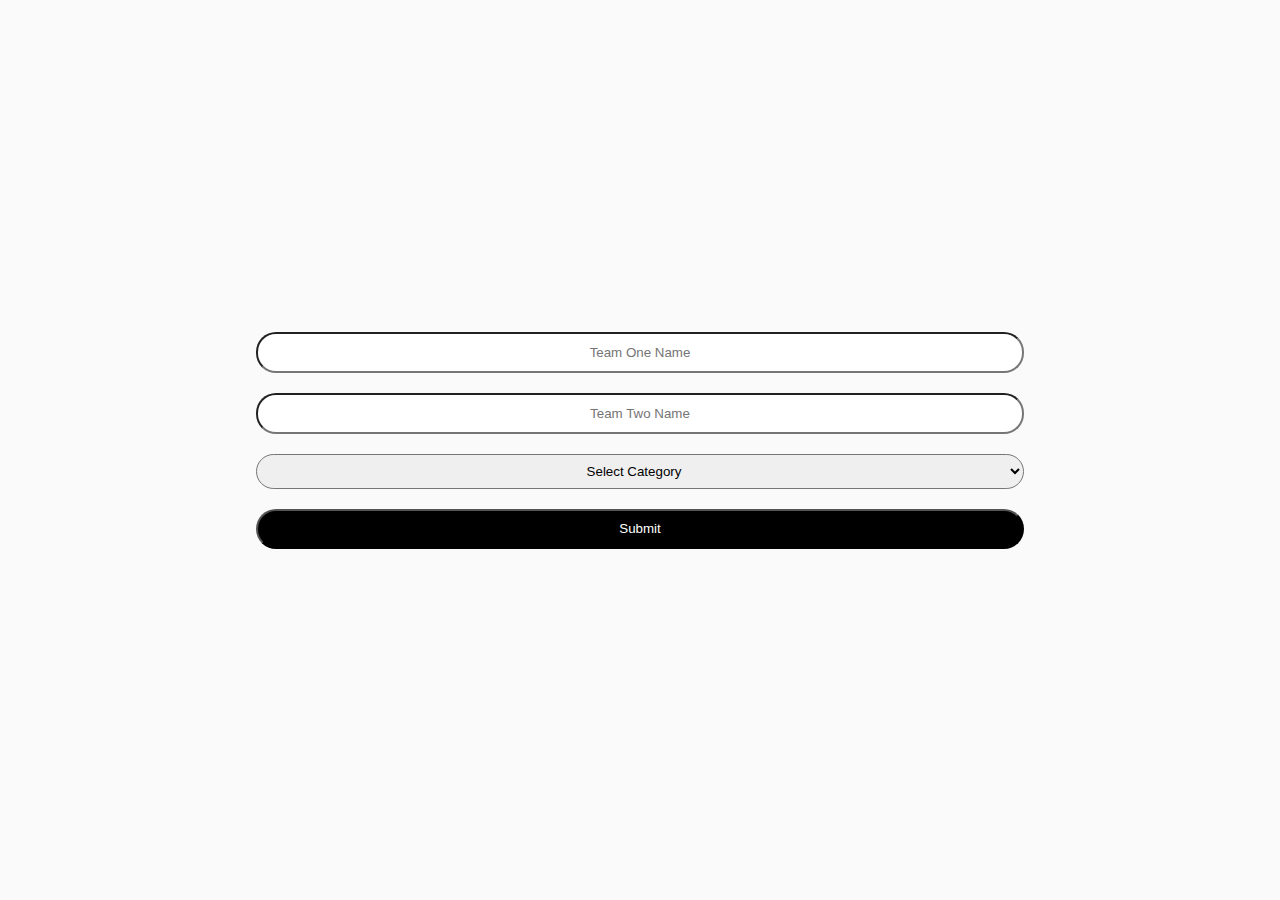
==== index.html @ 56395000 "working game with a basic gameboard" ====
<!DOCTYPE html>
<html lang="en">
<head>
    <meta charset="UTF-8">
    <meta name="viewport" content="width=device-width, initial-scale=1.0">
    <title>Game Scoreboard</title>
    <link rel="stylesheet" href="style.css">
</head>
<body>
    <div id="teamNames">
        <div>
            <input type="text" id="teamOne" placeholder="Team One Name">
            <input type="text" id="teamTwo" placeholder="Team Two Name">
            <select id="categorySelect">
                <option value="">Select Category</option>
                <option value="cards">Cards</option>
                <option value="fifa">FIFA</option>
                <option value="chess">Chess</option>
                <option value="boardgames">Board Games</option>
                <option value="1v1">1 v 1's</option>
                <option value="charades">Charades</option>
                <option value="teamvsteam">Team vs Team</option>
            </select>
            <button id="buttonSubmit">Submit</button>
        </div>
    </div>

    <div id="appContainer">
        <div id="firstHalfContainer">
            <div id="firstPlayerContainer">
                <div id="firstPlayer"></div>
                <div id="scoreOne" class="score-button"></div>
            </div>
            <div id="buttonDivOne"></div>
        </div>

        <div id="resetDiv">
            <button id="resetButton">Reset</button>
        </div>

        <div id="secondHalfContainer">
            <div id="buttonDivTwo"></div>
            <div id="secondPlayerContainer">
                <div id="secondPlayer"></div>
                <div id="scoreTwo" class="score-button"></div>
            </div>
        </div>
    </div>

    <div id="noteModal" class="modal">
        <div class="modal-content">
            <span class="close">&times;</span>
            <textarea id="noteText" placeholder="Enter your note here..."></textarea>
            <button id="saveNote">Save Note</button>
        </div>
    </div>

    <script src="script.js"></script>
</body>
</html>
---- style.css ----
/* Original styles */
.buttonsOne, .buttonsTwo {
    height: 2rem;
    width: 2rem;
    border-radius: 2rem;
    position: relative;
    margin: 0 15px;
    background-color: rgb(240, 240, 240);
    border: none;
    cursor: pointer;
}

body {
    font-family: Arial, Helvetica, sans-serif;
    padding: 0;
    margin: 0;
}

html, body {
    height: 100%;
}

#firstHalfContainer, #secondHalfContainer {
    height: 35vh;
    width: 100vw;
    display: flex;
    flex-direction: column;
    align-items: center;
    justify-content: center;
}

#resetDiv {
    height: 10vh;
    display: flex;
    justify-content: center;
    align-items: center;
}

#resetButton {
    width: 80px;
    height: 80px;
    font-size: 16px;
    background-color: black;
    color: white;
    border-radius: 50%;
    border: none;
    cursor: pointer;
}

#buttonDivOne, #buttonDivTwo {
    display: flex;
    width: 100%;
    justify-content: center;
    margin: 30px 0;
}

#teamNames {
    display: flex;
    justify-content: center;
    align-content: center;
    flex-wrap: wrap;
    height: 100vh;
    background-color: rgb(250, 250, 250);
}

#teamNames div {
    display: flex;
    flex-direction: column;
    width: 60%;
}

#teamNames input, #categorySelect {
    margin: 0 0 20px 0;
    height: 35px;
    border-radius: 20px;
    text-align: center;
}

#teamNames button {
    margin: 0 0 20px 0;
    height: 40px;
    border-radius: 20px;
    background-color: black;
    color: white;
}

#appContainer {
    text-align: center;
}

#firstPlayerContainer, #secondPlayerContainer {
    display: flex;
    justify-content: center;
    align-items: center;
    margin: 20px 0;
    height: 50px;
}

#firstPlayer, #secondPlayer {
    margin: 0 10px;
    font-size: 24px;
    background-color: black;
    padding: 0 30px;
    color: white;
    border-radius: 25px;
    display: inline-flex;
    align-items: center;
    height: 100%;
}

.score-button {
    font-size: 24px;
    background-color: aqua;
    color: black;
    border-radius: 50%;
    display: inline-flex;
    justify-content: center;
    align-items: center;
    width: 50px;
    height: 50px;
    margin-left: 10px;
}

.note-cloud {
    position: absolute;
    top: -25px;
    left: 50%;
    transform: translateX(-50%);
    background-color: #f0f0f0;
    border-radius: 10px;
    padding: 3px 5px;
    font-size: 10px;
    cursor: pointer;
    max-width: 80px;
    overflow: hidden;
    text-overflow: ellipsis;
    white-space: nowrap;
    pointer-events: auto;
    z-index: 10;
}

.modal {
    display: none;
    position: fixed;
    z-index: 100;
    left: 0;
    top: 0;
    width: 100%;
    height: 100%;
    background-color: rgba(0,0,0,0.4);
}

.modal-content {
    background-color: #fefefe;
    margin: 15% auto;
    padding: 20px;
    border: 1px solid #888;
    width: 80%;
    max-width: 500px;
}

.close {
    color: #aaa;
    float: right;
    font-size: 28px;
    font-weight: bold;
    cursor: pointer;
}

#noteText {
    width: 100%;
    height: 100px;
    margin-bottom: 10px;
}

#saveNote {
    background-color: black;
    color: white;
    border: none;
    padding: 10px 20px;
    cursor: pointer;
}

/* Gameboard styles */
#gameboardContainer {
    max-width: 800px;
    margin: 0 auto;
    padding: 20px;
}

#createNewSection {
    display: flex;
    align-items: center;
    margin-bottom: 20px;
}

#createNewSection span {
    font-size: 18px;
    margin-right: 10px;
}

.aqua-button {
    background-color: aqua;
    color: black;
    text-decoration: none;
    width: 30px;
    height: 30px;
    border-radius: 50%;
    display: flex;
    justify-content: center;
    align-items: center;
    font-size: 20px;
    font-weight: bold;
}

#categoryTabs {
    overflow-x: auto;
    white-space: nowrap;
    -webkit-overflow-scrolling: touch;
    margin-bottom: 20px;
}

.tab-wrapper {
    display: inline-flex;
}

.tab {
    background-color: transparent;
    border: none;
    outline: none;
    cursor: pointer;
    padding: 10px 20px;
    transition: 0.3s;
    font-size: 14px;
    margin-right: 10px;
}

.tab:hover {
    background-color: rgba(0, 255, 255, 0.1);
}

.tab.active {
    background-color: rgba(0, 255, 255, 0.2);
    font-weight: bold;
}

#gameList {
    display: flex;
    flex-direction: column;
}

.gameItem {
    background-color: #f9f9f9;
    border: 1px solid #ddd;
    padding: 10px;
    margin-bottom: 10px;
    border-radius: 5px;
}

/* Responsive design */
@media (max-width: 768px) {
    #teamNames div {
        width: 90%;
    }
    
    .buttonsOne, .buttonsTwo {
        margin: 0 10px;
    }
    
    #firstPlayer, #secondPlayer {
        font-size: 18px;
        padding: 0 20px;
    }
    
    .score-button {
        width: 40px;
        height: 40px;
        font-size: 18px;
    }
}
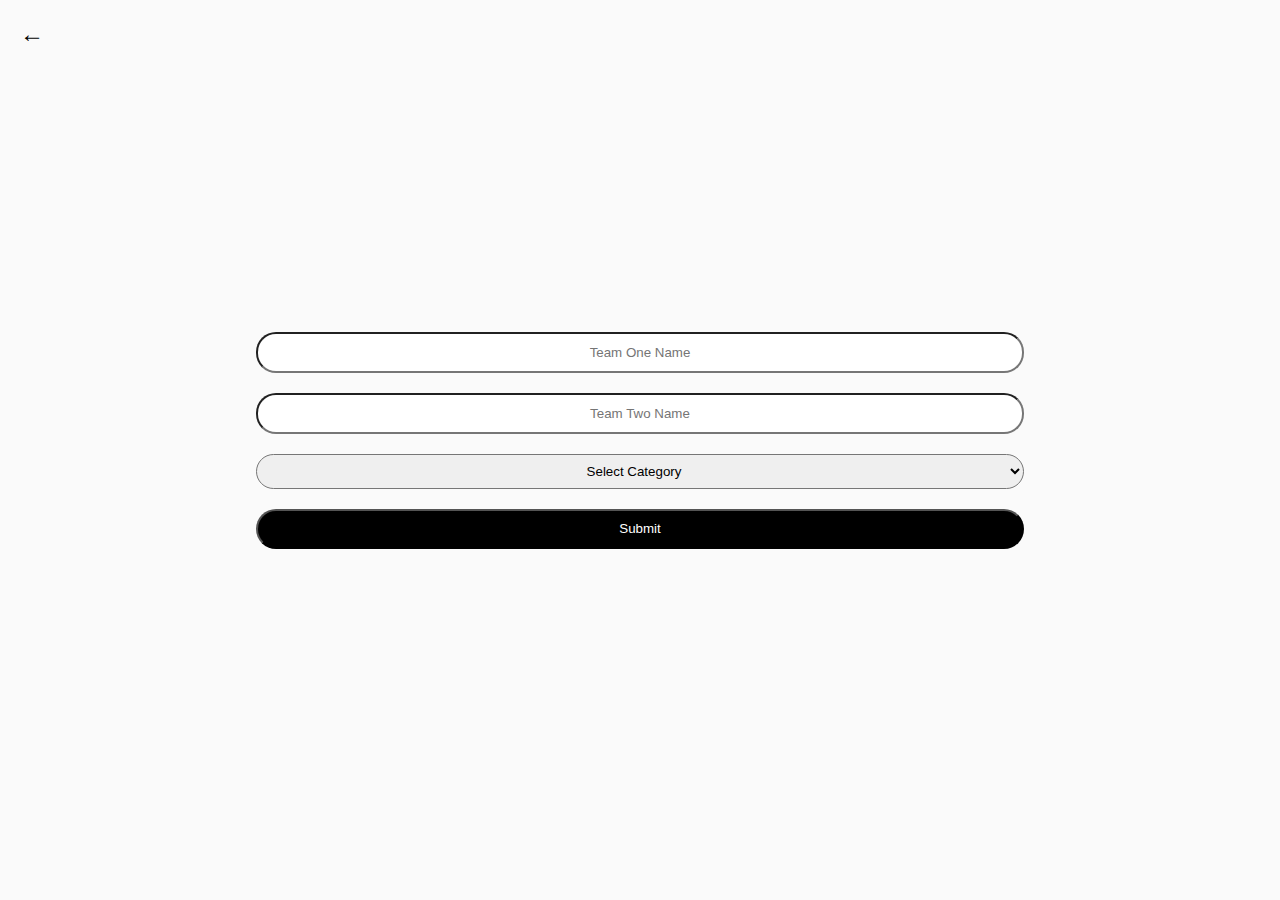
==== commit 9c68ff67: "version 1.0" ====
--- a/index.html
+++ b/index.html
@@ -7,6 +7,9 @@
     <link rel="stylesheet" href="style.css">
 </head>
 <body>
+    <div id="backArrow">
+        <a href="gameboard.html">&#8592;</a>
+    </div>
     <div id="teamNames">
         <div>
             <input type="text" id="teamOne" placeholder="Team One Name">
--- a/style.css
+++ b/style.css
@@ -257,6 +257,18 @@
     border-radius: 5px;
 }
 
+#backArrow {
+    position: absolute;
+    top: 20px;
+    left: 20px;
+    font-size: 24px;
+}
+
+#backArrow a {
+    text-decoration: none;
+    color: #000;
+}
+
 /* Responsive design */
 @media (max-width: 768px) {
     #teamNames div {
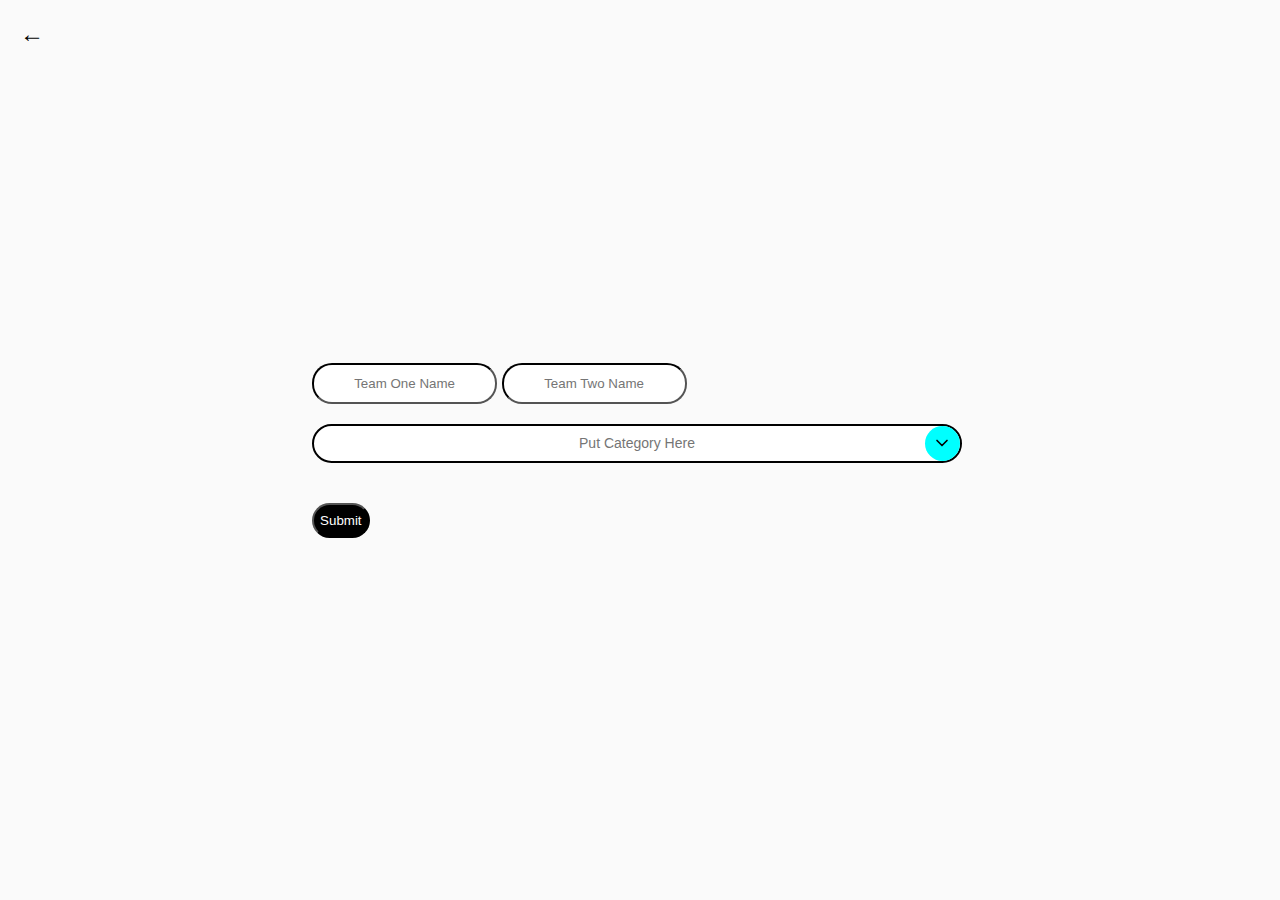
==== commit afd49a0e: "updated style for categories on both pages" ====
--- a/index.html
+++ b/index.html
@@ -3,27 +3,29 @@
 <head>
     <meta charset="UTF-8">
     <meta name="viewport" content="width=device-width, initial-scale=1.0">
-    <title>Game Scoreboard</title>
+    <title>Score Tracker</title>
     <link rel="stylesheet" href="style.css">
 </head>
 <body>
     <div id="backArrow">
-        <a href="gameboard.html">&#8592;</a>
+        <a href="gameboard.html">←</a>
     </div>
+
     <div id="teamNames">
         <div>
             <input type="text" id="teamOne" placeholder="Team One Name">
             <input type="text" id="teamTwo" placeholder="Team Two Name">
-            <select id="categorySelect">
-                <option value="">Select Category</option>
-                <option value="cards">Cards</option>
-                <option value="fifa">FIFA</option>
-                <option value="chess">Chess</option>
-                <option value="boardgames">Board Games</option>
-                <option value="1v1">1 v 1's</option>
-                <option value="charades">Charades</option>
-                <option value="teamvsteam">Team vs Team</option>
-            </select>
+            <div id="categoryDropdown" class="dropdown">
+                <input type="text" id="categoryInput" placeholder="Put Category Here" readonly>
+                <button id="categoryButton">
+                    <svg viewBox="0 0 24 24" fill="none" stroke="currentColor" stroke-width="2" stroke-linecap="round" stroke-linejoin="round">
+                        <polyline points="6 9 12 15 18 9"></polyline>
+                    </svg>
+                </button>
+                <ul id="categoryList" class="dropdown-content">
+                    <!-- Categories will be populated here by JavaScript -->
+                </ul>
+            </div>
             <button id="buttonSubmit">Submit</button>
         </div>
     </div>
@@ -53,7 +55,7 @@
     <div id="noteModal" class="modal">
         <div class="modal-content">
             <span class="close">&times;</span>
-            <textarea id="noteText" placeholder="Enter your note here..."></textarea>
+            <textarea id="noteText" placeholder="Enter your note here"></textarea>
             <button id="saveNote">Save Note</button>
         </div>
     </div>
--- a/style.css
+++ b/style.css
@@ -1,15 +1,4 @@
-/* Original styles */
-.buttonsOne, .buttonsTwo {
-    height: 2rem;
-    width: 2rem;
-    border-radius: 2rem;
-    position: relative;
-    margin: 0 15px;
-    background-color: rgb(240, 240, 240);
-    border: none;
-    cursor: pointer;
-}
-
+/* Base styles */
 body {
     font-family: Arial, Helvetica, sans-serif;
     padding: 0;
@@ -20,20 +9,16 @@
     height: 100%;
 }
 
-#firstHalfContainer, #secondHalfContainer {
-    height: 35vh;
-    width: 100vw;
-    display: flex;
-    flex-direction: column;
-    align-items: center;
-    justify-content: center;
-}
-
-#resetDiv {
-    height: 10vh;
-    display: flex;
-    justify-content: center;
-    align-items: center;
+/* Button styles */
+.buttonsOne, .buttonsTwo {
+    height: 2rem;
+    width: 2rem;
+    border-radius: 50%;
+    position: relative;
+    margin: 0 15px;
+    background-color: rgb(240, 240, 240);
+    border: none;
+    cursor: pointer;
 }
 
 #resetButton {
@@ -47,6 +32,23 @@
     cursor: pointer;
 }
 
+/* Container styles */
+#firstHalfContainer, #secondHalfContainer {
+    height: 35vh;
+    width: 100vw;
+    display: flex;
+    flex-direction: column;
+    align-items: center;
+    justify-content: center;
+}
+
+#resetDiv {
+    height: 10vh;
+    display: flex;
+    justify-content: center;
+    align-items: center;
+}
+
 #buttonDivOne, #buttonDivTwo {
     display: flex;
     width: 100%;
@@ -63,25 +65,16 @@
     background-color: rgb(250, 250, 250);
 }
 
-#teamNames div {
-    display: flex;
-    flex-direction: column;
-    width: 60%;
-}
-
-#teamNames input, #categorySelect {
+#categoryDropdown {
+    width: 100%;
+}
+
+#teamNames input {
     margin: 0 0 20px 0;
     height: 35px;
     border-radius: 20px;
     text-align: center;
-}
-
-#teamNames button {
-    margin: 0 0 20px 0;
-    height: 40px;
-    border-radius: 20px;
-    background-color: black;
-    color: white;
+    border-color: black;
 }
 
 #appContainer {
@@ -121,6 +114,14 @@
     margin-left: 10px;
 }
 
+#buttonSubmit {
+    height: 35px;
+    border-radius: 35px;
+    background-color: black;
+    color: white;
+}
+
+/* Note cloud styles */
 .note-cloud {
     position: absolute;
     top: -25px;
@@ -139,6 +140,7 @@
     z-index: 10;
 }
 
+/* Modal styles */
 .modal {
     display: none;
     position: fixed;
@@ -181,6 +183,76 @@
     cursor: pointer;
 }
 
+/* Dropdown styles */
+.dropdown {
+    position: relative;
+    display: inline-block;
+    width: 100%;
+    margin-bottom: 20px;
+}
+
+#categoryInput {
+    width: calc(100% - 40px);
+    height: 40px;
+    border: 2px solid #ccc;
+    border-radius: 20px;
+    padding: 0 15px;
+    font-size: 14px;
+    background-color: white;
+    cursor: pointer;
+}
+
+#categoryButton {
+    position: absolute;
+    right: 0;
+    top: 0;
+    width: 35px;
+    height: 35px;
+    background-color: #00ffff;
+    border: none;
+    cursor: pointer;
+    display: flex;
+    justify-content: center;
+    align-items: center;
+    border-radius: 20px;
+    margin: 2px 8px;
+}
+
+#categoryButton svg {
+    width: 20px;
+    height: 20px;
+}
+
+.dropdown-content {
+    display: none;
+    position: absolute;
+    background-color: #f9f9f9;
+    min-width: 100%;
+    box-shadow: 0px 8px 16px 0px rgba(0, 0, 0, 0.2);
+    z-index: 1;
+    max-height: 200px;
+    overflow-y: auto;
+    border-radius: 20px;
+    width: 250px;
+    padding: 0;
+}
+
+.dropdown-content li {
+    color: black;
+    padding: 12px 16px;
+    text-decoration: none;
+    display: block;
+    cursor: pointer;
+}
+
+.dropdown-content li:hover {
+    background-color: #f1f1f1;
+}
+
+.show {
+    display: block;
+}
+
 /* Gameboard styles */
 #gameboardContainer {
     max-width: 800px;
@@ -218,10 +290,18 @@
     white-space: nowrap;
     -webkit-overflow-scrolling: touch;
     margin-bottom: 20px;
+    scrollbar-width: none;
+    -ms-overflow-style: none;
+}
+
+#categoryTabs::-webkit-scrollbar {
+    display: none;
 }
 
 .tab-wrapper {
     display: inline-flex;
+    gap: 10px;
+    padding-bottom: 10px;
 }
 
 .tab {
@@ -232,7 +312,7 @@
     padding: 10px 20px;
     transition: 0.3s;
     font-size: 14px;
-    margin-right: 10px;
+    border-radius: 20px;
 }
 
 .tab:hover {
@@ -247,14 +327,21 @@
 #gameList {
     display: flex;
     flex-direction: column;
+    gap: 10px;
 }
 
 .gameItem {
-    background-color: #f9f9f9;
-    border: 1px solid #ddd;
-    padding: 10px;
+    background-color: black;
+    color: white;
+    padding: 15px;
+    border-radius: 9999px;
+    cursor: pointer;
+    transition: background-color 0.3s;
     margin-bottom: 10px;
-    border-radius: 5px;
+}
+
+.gameItem:hover {
+    background-color: #333;
 }
 
 #backArrow {
@@ -269,10 +356,19 @@
     color: #000;
 }
 
+
 /* Responsive design */
 @media (max-width: 768px) {
+
+
     #teamNames div {
-        width: 90%;
+        display: flex;
+        flex-direction: column;
+        width: 250px;
+    }
+
+    #categoryDropdown {
+        margin-bottom: 0px;
     }
     
     .buttonsOne, .buttonsTwo {
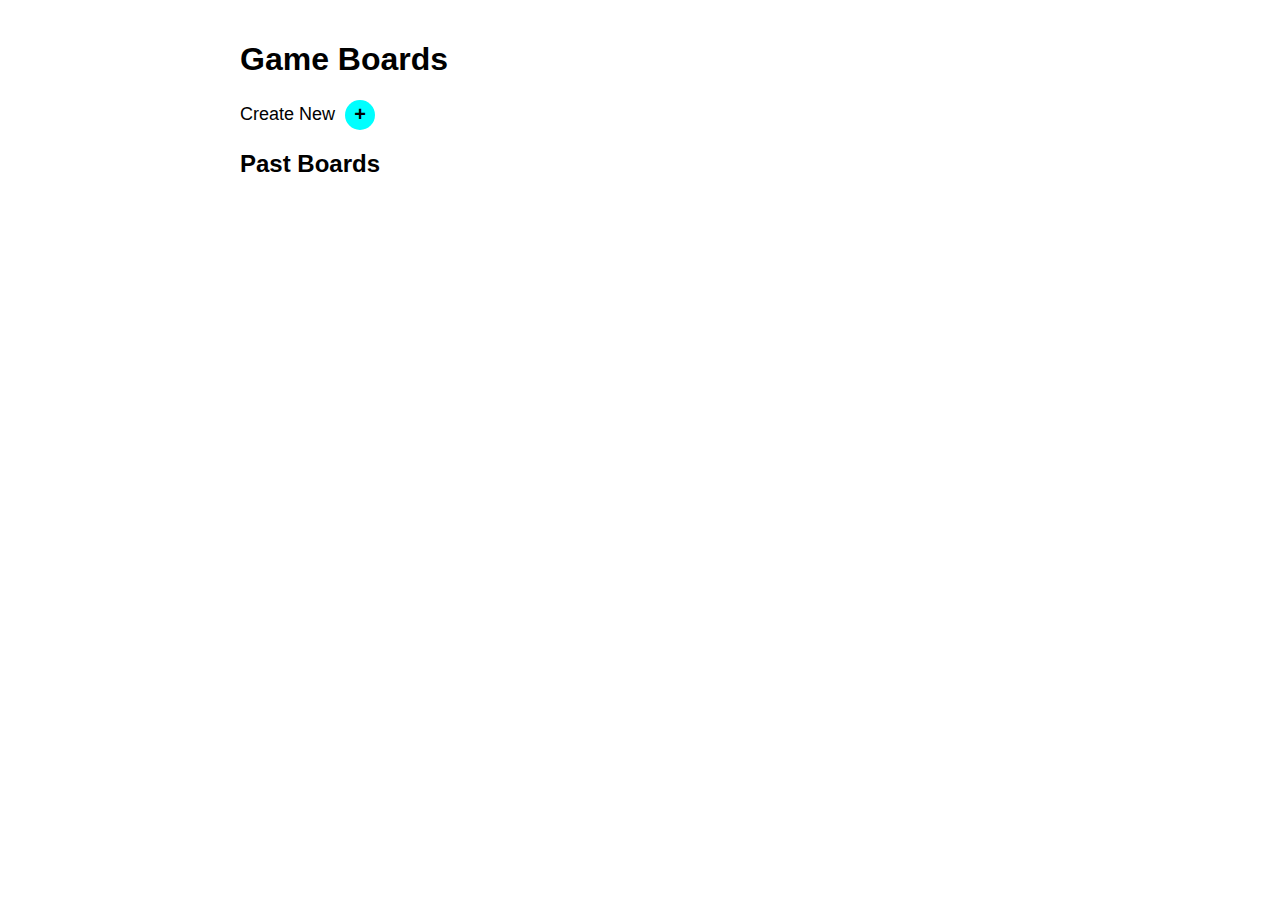
==== commit fa8ab5a4: "switched html files" ====
--- a/index.html
+++ b/index.html
@@ -3,60 +3,28 @@
 <head>
     <meta charset="UTF-8">
     <meta name="viewport" content="width=device-width, initial-scale=1.0">
-    <title>Score Tracker</title>
+    <title>Game Boards</title>
     <link rel="stylesheet" href="style.css">
 </head>
 <body>
-    <div id="backArrow">
-        <a href="gameboard.html">←</a>
-    </div>
+    <div id="gameboardContainer">
+        <h1>Game Boards</h1>
 
-    <div id="teamNames">
-        <div>
-            <input type="text" id="teamOne" placeholder="Team One Name">
-            <input type="text" id="teamTwo" placeholder="Team Two Name">
-            <div id="categoryDropdown" class="dropdown">
-                <input type="text" id="categoryInput" placeholder="Put Category Here" readonly>
-                <button id="categoryButton">
-                    <svg viewBox="0 0 24 24" fill="none" stroke="currentColor" stroke-width="2" stroke-linecap="round" stroke-linejoin="round">
-                        <polyline points="6 9 12 15 18 9"></polyline>
-                    </svg>
-                </button>
-                <ul id="categoryList" class="dropdown-content">
-                    <!-- Categories will be populated here by JavaScript -->
-                </ul>
-            </div>
-            <button id="buttonSubmit">Submit</button>
-        </div>
-    </div>
-
-    <div id="appContainer">
-        <div id="firstHalfContainer">
-            <div id="firstPlayerContainer">
-                <div id="firstPlayer"></div>
-                <div id="scoreOne" class="score-button"></div>
-            </div>
-            <div id="buttonDivOne"></div>
+        <div id="createNewSection">
+            <span>Create New</span>
+            <a href="gameboard.html" class="aqua-button">+</a>
         </div>
 
-        <div id="resetDiv">
-            <button id="resetButton">Reset</button>
+        <h2>Past Boards</h2>
+
+        <div id="categoryTabs">
+            <div class="tab-wrapper">
+                <!-- Category tabs will be dynamically added here -->
+            </div>
         </div>
 
-        <div id="secondHalfContainer">
-            <div id="buttonDivTwo"></div>
-            <div id="secondPlayerContainer">
-                <div id="secondPlayer"></div>
-                <div id="scoreTwo" class="score-button"></div>
-            </div>
-        </div>
-    </div>
-
-    <div id="noteModal" class="modal">
-        <div class="modal-content">
-            <span class="close">&times;</span>
-            <textarea id="noteText" placeholder="Enter your note here"></textarea>
-            <button id="saveNote">Save Note</button>
+        <div id="gameList">
+            <!-- Game items will be dynamically added here -->
         </div>
     </div>
 
--- a/style.css
+++ b/style.css
@@ -331,17 +331,18 @@
 }
 
 .gameItem {
-    background-color: black;
+    background-color: #333;
     color: white;
     padding: 15px;
     border-radius: 9999px;
     cursor: pointer;
-    transition: background-color 0.3s;
-    margin-bottom: 10px;
+    transition: transform 0.3s ease, opacity 0.3s ease;
+    user-select: none;
+    touch-action: pan-y;
 }
 
 .gameItem:hover {
-    background-color: #333;
+    background-color: #444;
 }
 
 #backArrow {
@@ -356,11 +357,8 @@
     color: #000;
 }
 
-
 /* Responsive design */
 @media (max-width: 768px) {
-
-
     #teamNames div {
         display: flex;
         flex-direction: column;
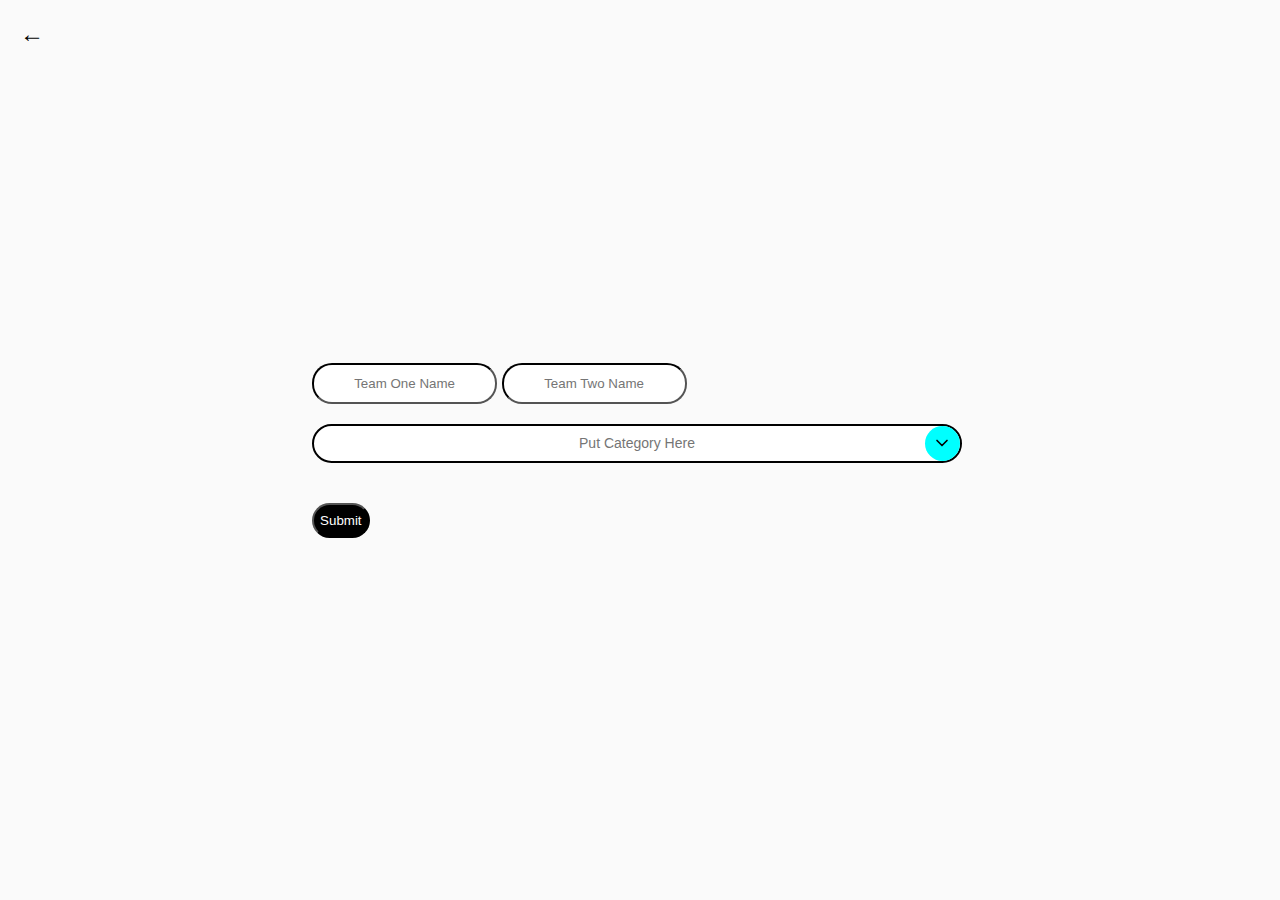
==== commit e3b80da7: "reverted back, cuse this works" ====
--- a/index.html
+++ b/index.html
@@ -3,31 +3,64 @@
 <head>
     <meta charset="UTF-8">
     <meta name="viewport" content="width=device-width, initial-scale=1.0">
-    <title>Game Boards</title>
+    <title>Score Tracker</title>
     <link rel="stylesheet" href="style.css">
 </head>
 <body>
-    <div id="gameboardContainer">
-        <h1>Game Boards</h1>
+    <div id="backArrow">
+        <a href="gameboard.html">←</a>
+    </div>
 
-        <div id="createNewSection">
-            <span>Create New</span>
-            <a href="gameboard.html" class="aqua-button">+</a>
+    <div id="teamNames">
+        <div>
+            <input type="text" id="teamOne" placeholder="Team One Name">
+            <input type="text" id="teamTwo" placeholder="Team Two Name">
+            <div id="categoryDropdown" class="dropdown">
+                <input type="text" id="categoryInput" placeholder="Put Category Here" readonly>
+                <button id="categoryButton">
+                    <svg viewBox="0 0 24 24" fill="none" stroke="currentColor" stroke-width="2" stroke-linecap="round" stroke-linejoin="round">
+                        <polyline points="6 9 12 15 18 9"></polyline>
+                    </svg>
+                </button>
+                <ul id="categoryList" class="dropdown-content">
+                    <!-- Categories will be populated here by JavaScript -->
+                </ul>
+            </div>
+            <button id="buttonSubmit">Submit</button>
+        </div>
+    </div>
+
+    <div id="appContainer">
+        <div id="firstHalfContainer">
+            <div id="firstPlayerContainer">
+                <div id="firstPlayer"></div>
+                <div id="scoreOne" class="score-button"></div>
+            </div>
+            <div id="buttonDivOne"></div>
         </div>
 
-        <h2>Past Boards</h2>
+        <div id="resetDiv">
+            <button id="resetButton">Reset</button>
+        </div>
 
-        <div id="categoryTabs">
-            <div class="tab-wrapper">
-                <!-- Category tabs will be dynamically added here -->
+        <div id="secondHalfContainer">
+            <div id="buttonDivTwo"></div>
+            <div id="secondPlayerContainer">
+                <div id="secondPlayer"></div>
+                <div id="scoreTwo" class="score-button"></div>
             </div>
         </div>
+    </div>
 
-        <div id="gameList">
-            <!-- Game items will be dynamically added here -->
+    <div id="noteModal" class="modal">
+        <div class="modal-content">
+            <span class="close">&times;</span>
+            <textarea id="noteText" placeholder="Enter your note here"></textarea>
+            <button id="saveNote">Save Note</button>
         </div>
     </div>
 
     <script src="script.js"></script>
 </body>
-</html>+</html>
+
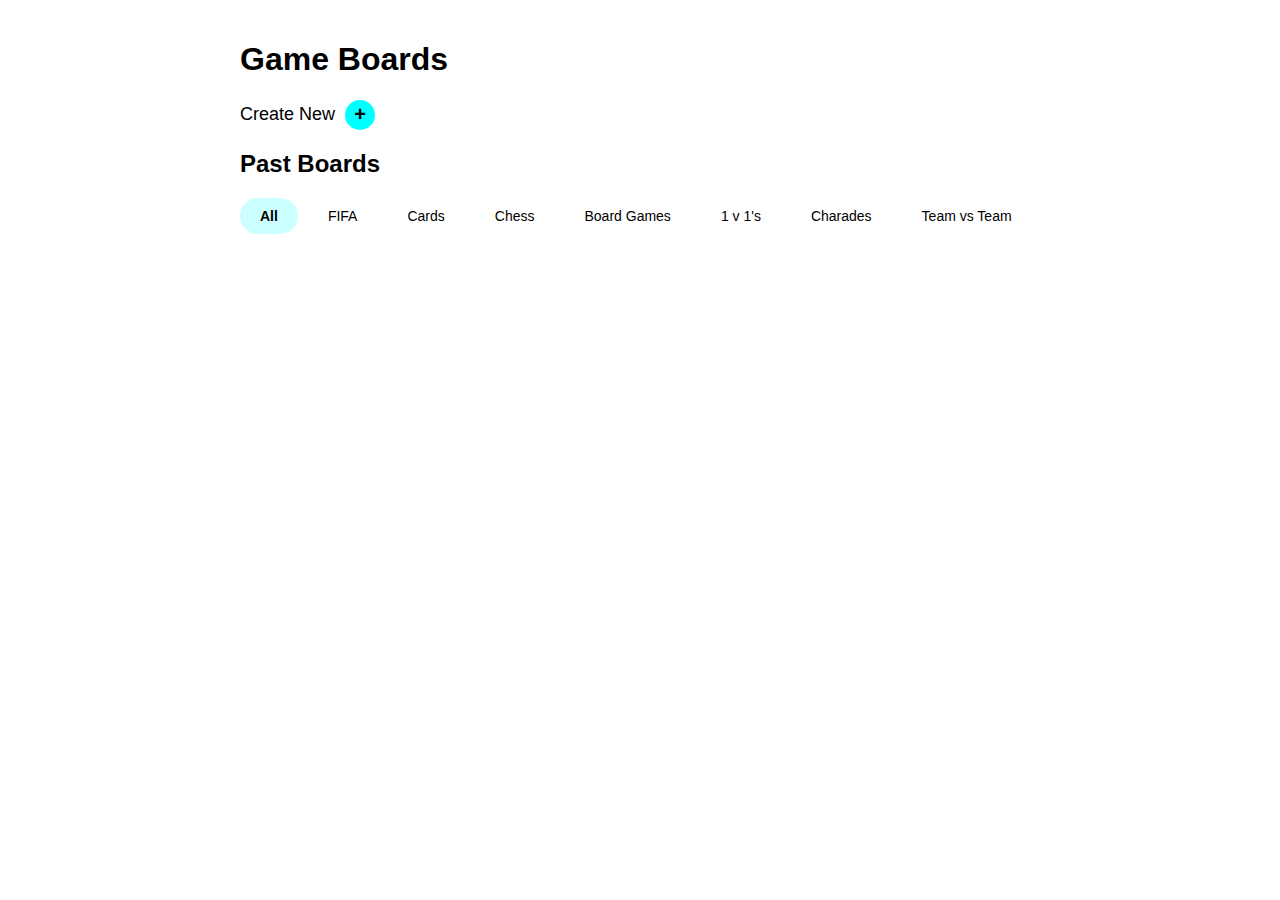
==== commit ea92f8d5: "working code, with switched files" ====
--- a/index.html
+++ b/index.html
@@ -3,64 +3,31 @@
 <head>
     <meta charset="UTF-8">
     <meta name="viewport" content="width=device-width, initial-scale=1.0">
-    <title>Score Tracker</title>
+    <title>Game Boards</title>
     <link rel="stylesheet" href="style.css">
 </head>
 <body>
-    <div id="backArrow">
-        <a href="gameboard.html">←</a>
-    </div>
+    <div id="gameboardContainer">
+        <h1>Game Boards</h1>
 
-    <div id="teamNames">
-        <div>
-            <input type="text" id="teamOne" placeholder="Team One Name">
-            <input type="text" id="teamTwo" placeholder="Team Two Name">
-            <div id="categoryDropdown" class="dropdown">
-                <input type="text" id="categoryInput" placeholder="Put Category Here" readonly>
-                <button id="categoryButton">
-                    <svg viewBox="0 0 24 24" fill="none" stroke="currentColor" stroke-width="2" stroke-linecap="round" stroke-linejoin="round">
-                        <polyline points="6 9 12 15 18 9"></polyline>
-                    </svg>
-                </button>
-                <ul id="categoryList" class="dropdown-content">
-                    <!-- Categories will be populated here by JavaScript -->
-                </ul>
+        <div id="createNewSection">
+            <span>Create New</span>
+            <a href="gameboard.html" class="aqua-button">+</a>
+        </div>
+
+        <h2>Past Boards</h2>
+
+        <div id="categoryTabs">
+            <div class="tab-wrapper">
+                <!-- Category tabs will be dynamically added here -->
             </div>
-            <button id="buttonSubmit">Submit</button>
+        </div>
+
+        <div id="gameList">
+            <!-- Game items will be dynamically added here -->
         </div>
     </div>
 
-    <div id="appContainer">
-        <div id="firstHalfContainer">
-            <div id="firstPlayerContainer">
-                <div id="firstPlayer"></div>
-                <div id="scoreOne" class="score-button"></div>
-            </div>
-            <div id="buttonDivOne"></div>
-        </div>
-
-        <div id="resetDiv">
-            <button id="resetButton">Reset</button>
-        </div>
-
-        <div id="secondHalfContainer">
-            <div id="buttonDivTwo"></div>
-            <div id="secondPlayerContainer">
-                <div id="secondPlayer"></div>
-                <div id="scoreTwo" class="score-button"></div>
-            </div>
-        </div>
-    </div>
-
-    <div id="noteModal" class="modal">
-        <div class="modal-content">
-            <span class="close">&times;</span>
-            <textarea id="noteText" placeholder="Enter your note here"></textarea>
-            <button id="saveNote">Save Note</button>
-        </div>
-    </div>
-
-    <script src="script.js"></script>
+    <script src="gameboard.js"></script>
 </body>
-</html>
-
+</html>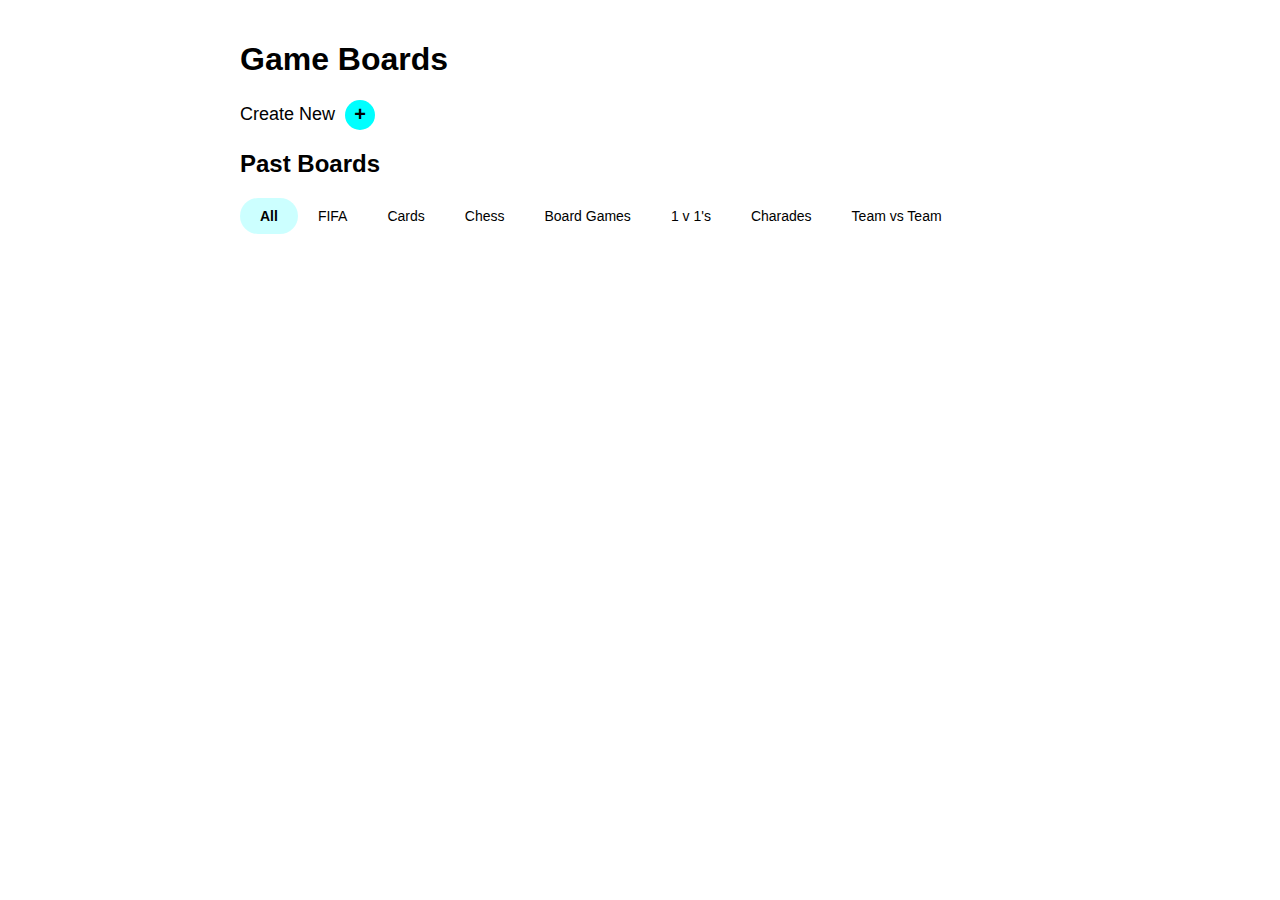
==== commit 90420148: "not zoom in on mobile" ====
--- a/index.html
+++ b/index.html
@@ -2,7 +2,7 @@
 <html lang="en">
 <head>
     <meta charset="UTF-8">
-    <meta name="viewport" content="width=device-width, initial-scale=1.0">
+    <meta name="viewport" content="width=device-width, initial-scale=1.0, user-scalable=no">
     <title>Game Boards</title>
     <link rel="stylesheet" href="style.css">
 </head>
--- a/style.css
+++ b/style.css
@@ -32,6 +32,23 @@
     cursor: pointer;
 }
 
+.refresh-button {
+    background-color: black;
+    border: none;
+    color: white;
+    padding: 0 20px;
+    text-align: center;
+    text-decoration: none;
+    display: inline-flex;
+    align-items: center;
+    justify-content: center;
+    font-size: 16px;
+    margin: 0 5px;
+    cursor: pointer;
+    border-radius: 20px;
+    height: 40px;
+}
+
 /* Container styles */
 #firstHalfContainer, #secondHalfContainer {
     height: 35vh;
@@ -86,32 +103,33 @@
     justify-content: center;
     align-items: center;
     margin: 20px 0;
-    height: 50px;
+    height: 40px;
 }
 
 #firstPlayer, #secondPlayer {
-    margin: 0 10px;
-    font-size: 24px;
+    margin: 0 5px;
+    font-size: 16px;
     background-color: black;
-    padding: 0 30px;
-    color: white;
-    border-radius: 25px;
+    padding: 0 20px;
+    color: white;
+    border-radius: 20px;
     display: inline-flex;
     align-items: center;
-    height: 100%;
+    justify-content: center;
+    height: 40px;
 }
 
 .score-button {
-    font-size: 24px;
+    font-size: 18px;
     background-color: aqua;
     color: black;
     border-radius: 50%;
     display: inline-flex;
     justify-content: center;
     align-items: center;
-    width: 50px;
-    height: 50px;
-    margin-left: 10px;
+    width: 40px;
+    height: 40px;
+    margin: 0 5px;
 }
 
 #buttonSubmit {
@@ -299,10 +317,14 @@
 }
 
 .tab-wrapper {
-    display: inline-flex;
-    gap: 10px;
-    padding-bottom: 10px;
-}
+    overflow-x: auto;
+    touch-action: pan-x;
+    -ms-overflow-style: none;  /* IE and Edge */
+    scrollbar-width: none;  /* Firefox */
+  }
+  .tab-wrapper::-webkit-scrollbar {
+    display: none;  /* Chrome, Safari and Opera */
+  }
 
 .tab {
     background-color: transparent;
@@ -355,6 +377,24 @@
 #backArrow a {
     text-decoration: none;
     color: #000;
+}
+
+.stats-link {
+    padding: 0 15px;
+        font-size: 14px;
+        height: 35px;
+    background-color: aqua;
+    border: none;
+    color: black;
+    padding: 0 20px;
+    text-align: center;
+    text-decoration: none;
+    display: inline-flex;
+    align-items: center;
+    justify-content: center;
+    margin: 0 5px;
+    cursor: pointer;
+    border-radius: 20px;
 }
 
 /* Responsive design */
@@ -374,13 +414,23 @@
     }
     
     #firstPlayer, #secondPlayer {
-        font-size: 18px;
-        padding: 0 20px;
+        font-size: 14px;
+        padding: 0 15px;
     }
     
     .score-button {
-        width: 40px;
-        height: 40px;
-        font-size: 18px;
+        width: 35px;
+        height: 35px;
+        font-size: 16px;
+    }
+
+    .refresh-button {
+        padding: 0 15px;
+        font-size: 14px;
+        height: 35px;
+    }
+
+    #firstPlayerContainer, #secondPlayerContainer {
+        height: 35px;
     }
 }